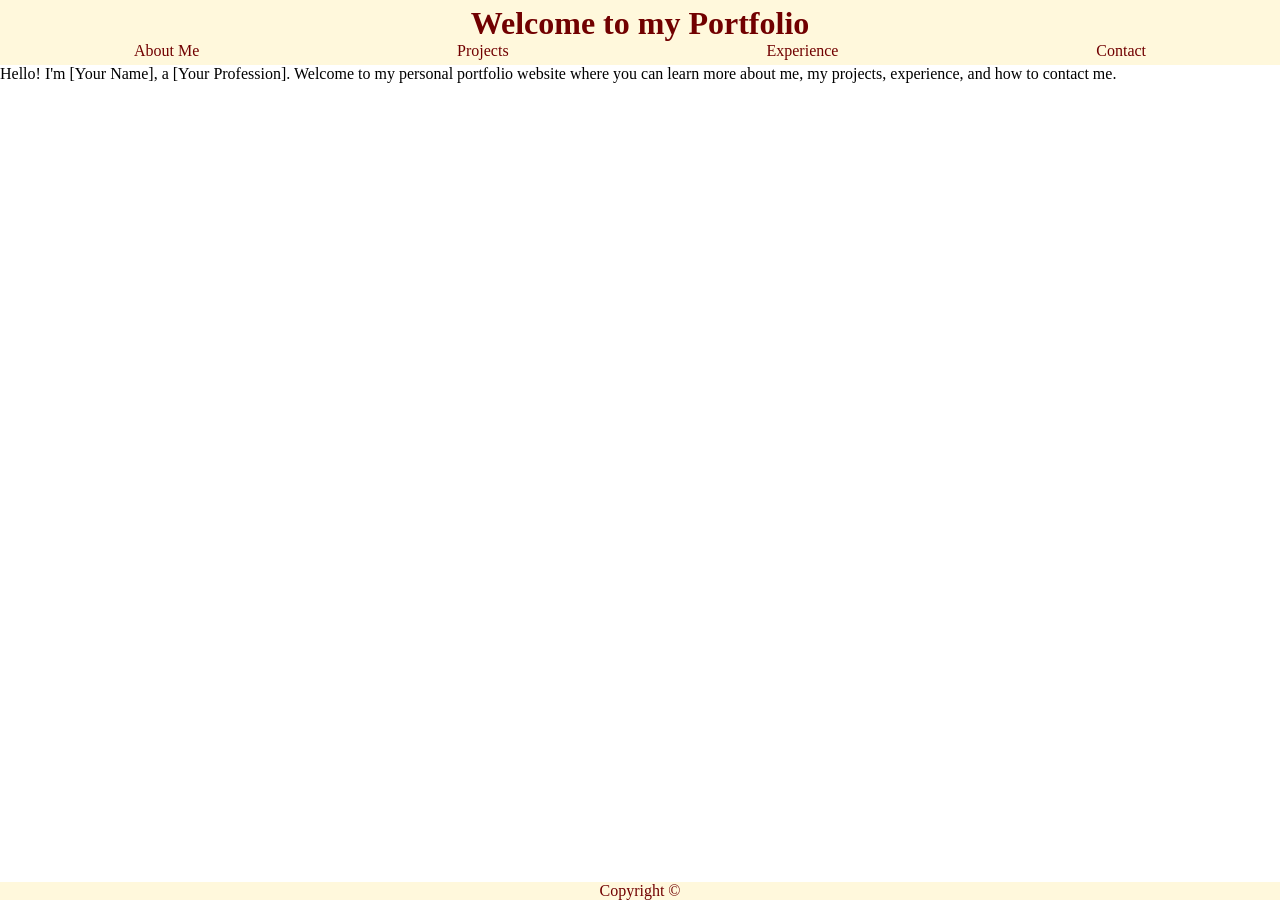
==== index.html @ 642b1dfe "pushing all the old code" ====
<!DOCTYPE html>
<html> 
    <head>
        <link rel="stylesheet" href="styles.css">
        <link rel="icon" type="image/svg+xml" href="images/icon.png">
        <title>Home</title>
    </head>
    <body>
        <header>
            <!--heading tag, h1,h2,h3,h4,h5,h6-->
            <h1>Welcome to my Portfolio</h1>

        <!-- use anchor tag for links -->
        <ul class="nav-bar"> <!--unordered list tag-->
            <li><a class="current" href="index.html">About Me</a></li> <!-- list item tag -->
            <li><a href="projects.html">Projects</a></li>
            <li><a href="experience.html">Experience</a></li>
            <li><a href="contact.html">Contact</a></li>
        </ul>
        </header>
        <div class="content">
            <p>Hello! I'm [Your Name], a [Your Profession]. Welcome to my personal portfolio website where you can learn more about me, my projects, experience, and how to contact me.</p>
        </div>

        <footer>
            Copyright &copy; 
        </footer>

    </body>
</html>
---- styles.css ----
*
{
    margin:0px; /* property-name: prpperty-value; */ 
    padding:0px;
    box-sizing: border-box;

}

header{
    width: 100%;
    align-items: center;
    background-color:cornsilk ; 
    padding: 5px;  
}


header h1{
    text-align: center; 
    color: #710000;
}

.nav-bar {
    display: flex; 
    justify-content: space-around; 
    list-style-type: none;;
}
.nav-bar a {
    color: #710000;
}

.current{
    color:#000000; 
}

a:link {
    text-decoration: none; 
}

a:visited{
    text-decoration: none; 
}
a:hover{
    text-decoration: underline;
}

.content{
    width: 100%;
}

footer{
    width: 100%;
    position: fixed; 
    bottom: 0;
    color: #710000;
    background-color: cornsilk;
    text-align: center;
}
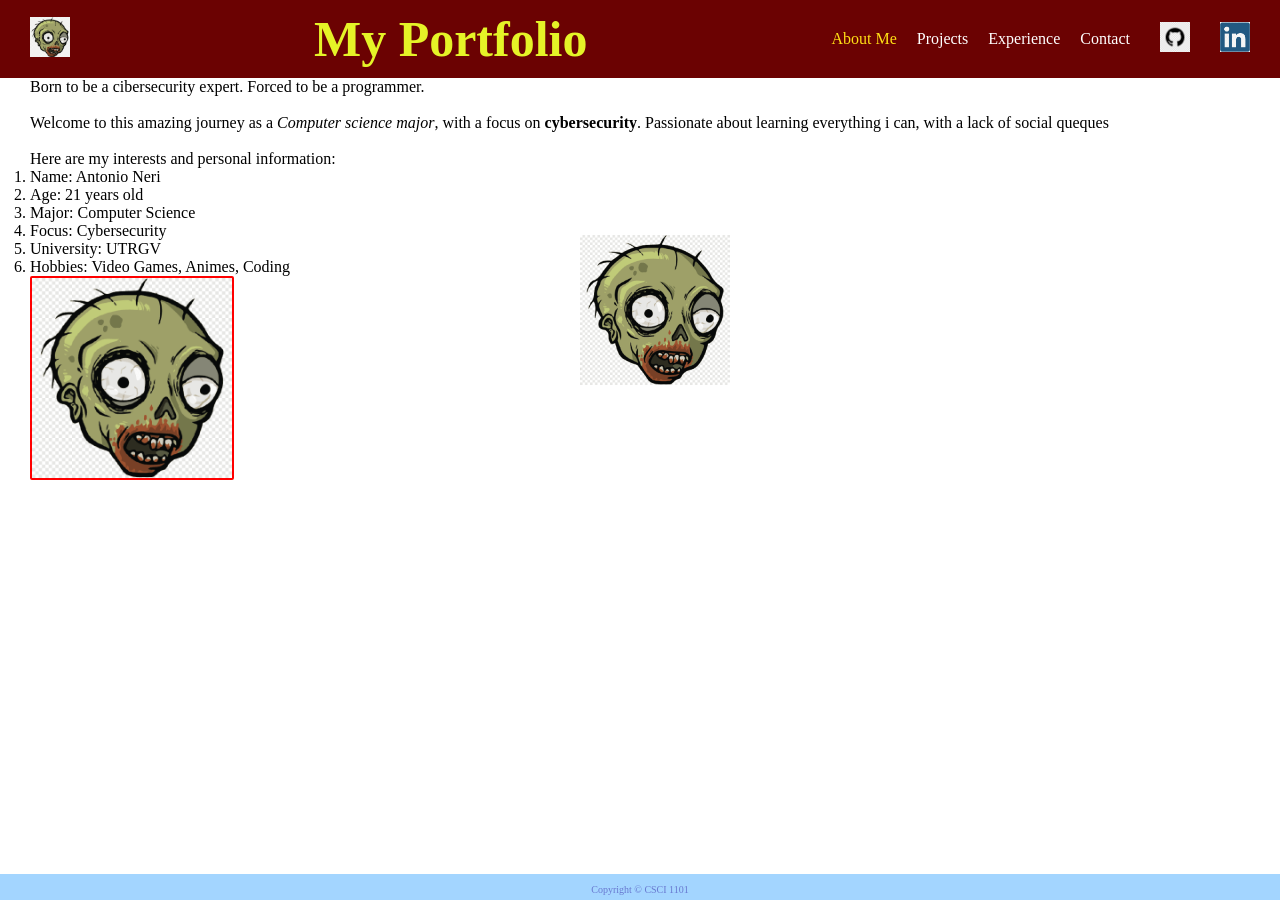
==== commit eafa3c7d: "Added pictures, and paragraph" ====
--- a/index.html
+++ b/index.html
@@ -1,29 +1,60 @@
 <!DOCTYPE html>
-<html> 
+<html>
     <head>
         <link rel="stylesheet" href="styles.css">
-        <link rel="icon" type="image/svg+xml" href="images/icon.png">
+        <link rel="shortcut icon" href="images/icon.png">
         <title>Home</title>
     </head>
     <body>
         <header>
-            <!--heading tag, h1,h2,h3,h4,h5,h6-->
-            <h1>Welcome to my Portfolio</h1>
+            <div class="logo">
+                <img src="images/icon.png">
+            </div>
+            <!--heading tag h1,h2,h3...,h6-->
+            <h1>My Portfolio</h1>
+            <!-- use anchor tag for links -->
+            <ul class="nav-bar"> <!--unordered list tag -->
+                <li><a class="current" href="index.html">About Me</a></li> <!-- list item tag -->
+                <li><a href="projects.html">Projects</a></li>
+                <li><a href="experience.html">Experience</a></li>
+                <li><a href="contact.html">Contact</a></li>
+            </ul>
 
-        <!-- use anchor tag for links -->
-        <ul class="nav-bar"> <!--unordered list tag-->
-            <li><a class="current" href="index.html">About Me</a></li> <!-- list item tag -->
-            <li><a href="projects.html">Projects</a></li>
-            <li><a href="experience.html">Experience</a></li>
-            <li><a href="contact.html">Contact</a></li>
-        </ul>
+            <div class="socials">
+                <a href="https://github.com/deathwlrd" target="-blank"><img src="images/github-logo.png"></a>
+                <a ><img src="images/linkedin.png"></a>
+
+            </div>
         </header>
+
         <div class="content">
-            <p>Hello! I'm [Your Name], a [Your Profession]. Welcome to my personal portfolio website where you can learn more about me, my projects, experience, and how to contact me.</p>
+            Born to be a cibersecurity expert. Forced to be a programmer. 
+            <!--paragraph tagg-->
+            <br/>
+            <br/>
+            <p>Welcome to this amazing journey as a <i>Computer science major</i>, with a focus on <b>cybersecurity</b>. 
+                Passionate about learning everything i can, with a lack of social queques</p> <!--this is a break tag-->
+
+                <br/>
+                Here are my interests and personal information: 
+                <br/>
+            <ol class="list-about-me">
+                <li> Name: Antonio Neri</li>
+                <li> Age: 21 years old</li>
+                <li> Major: Computer Science</li>
+                <li> Focus: Cybersecurity</li>
+                <li> University: UTRGV</li>
+                <li> Hobbies: Video Games, Animes, Coding</li>
+
+            </ol>
+            
+            <img class="home-image" src = "images/icon.png" width = "40" height = "40" alt="Portfolio Icon" class="icon-image">
+            
+            
         </div>
 
         <footer>
-            Copyright &copy; 
+            Copyright &copy; CSCI 1101
         </footer>
 
     </body>
--- a/styles.css
+++ b/styles.css
@@ -1,57 +1,98 @@
 *
 {
-    margin:0px; /* property-name: prpperty-value; */ 
-    padding:0px;
-    box-sizing: border-box;
-
+    margin: 0px; /* property-name: property-value; */
+    padding: 0px;
 }
 
 header{
-    width: 100%;
+    display:flex;
+    justify-content: space-between;
     align-items: center;
-    background-color:cornsilk ; 
-    padding: 5px;  
+    background-color: #6b0202;
+    padding: 10px 30px; 
+
+    position: sticky; 
+    top: 0; 
 }
 
+.logo img{
+    width: 40px;
+}
 
 header h1{
-    text-align: center; 
-    color: #710000;
+    text-align: center;
+    color: #e5f327;
+    flex: 1; 
+    font: 50px "Times New Roman";
+    font-weight: 800;
 }
 
-.nav-bar {
+.socials{
+    padding-left:30px; 
     display: flex; 
-    justify-content: space-around; 
-    list-style-type: none;;
-}
-.nav-bar a {
-    color: #710000;
+    gap: 30px; 
 }
 
-.current{
-    color:#000000; 
+.socials img{
+    width: 30px; 
+    height: 30px; 
 }
 
-a:link {
-    text-decoration: none; 
+.nav-bar{
+    display: flex;
+    gap: 20px;
+    list-style-type: none;
+}
+
+.nav-bar a{
+    color:#ffffff;
+}
+
+.nav-bar .current{
+    color:#ffe015;
+}
+
+a:link{
+    text-decoration: none;
 }
 
 a:visited{
-    text-decoration: none; 
+    text-decoration: none;
 }
+
 a:hover{
     text-decoration: underline;
 }
 
+
 .content{
     width: 100%;
+    padding-left: 30px; 
+    padding-bottom: 57px;
+    background-image: url(images/icon.png); 
+    background-repeat: no-repeat; 
+    background-size: 150px; 
+    background-position: center; 
+    
+}
+
+.home-image{
+    border-style: solid; 
+    border-width: 2px; 
+    border-radius: 2px; 
+    border-color: red; 
+    width: 200px;
+    height: auto;
 }
 
 footer{
     width: 100%;
-    position: fixed; 
+    position: fixed;
     bottom: 0;
-    color: #710000;
-    background-color: cornsilk;
+    color: #6879d0;
+    background-color:  #a3d5ff;
     text-align: center;
-}
+    padding-top: 10px; 
+    padding-bottom: 5px;
+    font-size:10px;
+}
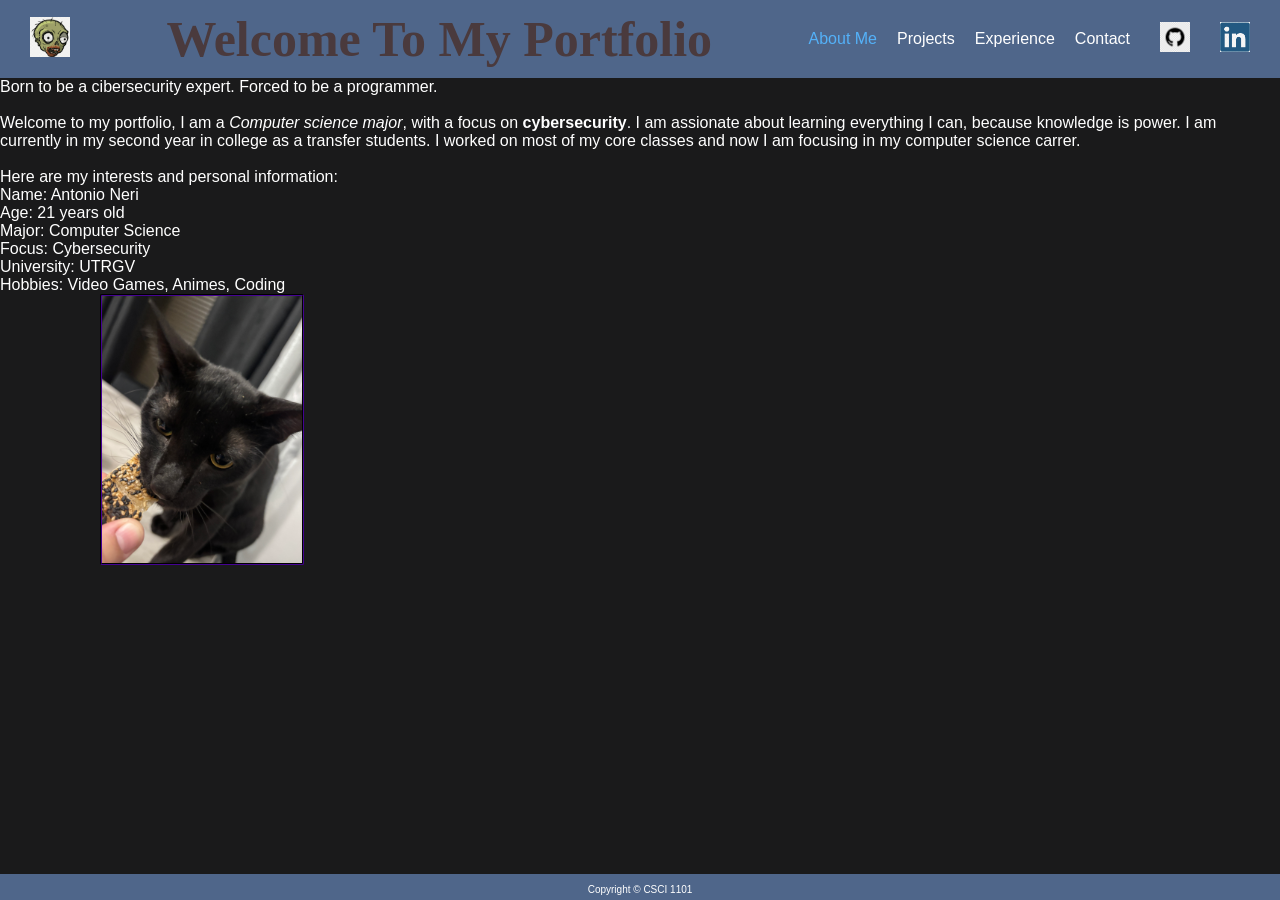
==== commit d9728cc0: "Added picture and colors" ====
--- a/index.html
+++ b/index.html
@@ -11,7 +11,7 @@
                 <img src="images/icon.png">
             </div>
             <!--heading tag h1,h2,h3...,h6-->
-            <h1>My Portfolio</h1>
+            <h1> Welcome To My Portfolio</h1>
             <!-- use anchor tag for links -->
             <ul class="nav-bar"> <!--unordered list tag -->
                 <li><a class="current" href="index.html">About Me</a></li> <!-- list item tag -->
@@ -32,8 +32,9 @@
             <!--paragraph tagg-->
             <br/>
             <br/>
-            <p>Welcome to this amazing journey as a <i>Computer science major</i>, with a focus on <b>cybersecurity</b>. 
-                Passionate about learning everything i can, with a lack of social queques</p> <!--this is a break tag-->
+            <p>Welcome to my portfolio, I am a <i>Computer science major</i>, with a focus on <b>cybersecurity</b>. 
+                I am assionate about learning everything I can, because knowledge is power. I am currently in my second year in college
+            as a transfer students. I worked on most of my core classes and now I am focusing in my computer science carrer.</p> <!--this is a break tag-->
 
                 <br/>
                 Here are my interests and personal information: 
@@ -48,7 +49,7 @@
 
             </ol>
             
-            <img class="home-image" src = "images/icon.png" width = "40" height = "40" alt="Portfolio Icon" class="icon-image">
+            <img class="home-image" src = "images/Zoro.png" width = "40" height = "40" alt="Portfolio Icon" class="icon-image">
             
             
         </div>
--- a/styles.css
+++ b/styles.css
@@ -4,11 +4,18 @@
     padding: 0px;
 }
 
+body{
+    font-family: Arial, sans-serif;
+    background-color: rgb(26, 26, 27); 
+    color: white; 
+    width: 100%;
+}
 header{
     display:flex;
     justify-content: space-between;
-    align-items: center;
-    background-color: #6b0202;
+    border-bottom: 2px ; 
+    align-items: center; 
+    background-color: #4f668a;
     padding: 10px 30px; 
 
     position: sticky; 
@@ -21,7 +28,7 @@
 
 header h1{
     text-align: center;
-    color: #e5f327;
+    color: #4a3a3d;
     flex: 1; 
     font: 50px "Times New Roman";
     font-weight: 800;
@@ -49,7 +56,7 @@
 }
 
 .nav-bar .current{
-    color:#ffe015;
+    color:#54b1f8;
 }
 
 a:link{
@@ -66,22 +73,25 @@
 
 
 .content{
-    width: 100%;
-    padding-left: 30px; 
-    padding-bottom: 57px;
-    background-image: url(images/icon.png); 
+    width: 100%; 
+     
+    padding-bottom: 100px; 
+  /* background-image: url(images/icon.png); */
     background-repeat: no-repeat; 
-    background-size: 150px; 
+    background-size: 100px; 
     background-position: center; 
+
     
 }
 
 .home-image{
-    border-style: solid; 
+    border-style: groove; 
     border-width: 2px; 
     border-radius: 2px; 
-    border-color: red; 
+    border-color: rgb(29, 1, 63); 
     width: 200px;
+     
+    margin-left: 100px; 
     height: auto;
 }
 
@@ -89,10 +99,24 @@
     width: 100%;
     position: fixed;
     bottom: 0;
-    color: #6879d0;
-    background-color:  #a3d5ff;
+    background-color: #4f668a;
+    color: #ffffff;
     text-align: center;
     padding-top: 10px; 
     padding-bottom: 5px;
     font-size:10px;
+}
+
+table{
+    border-collapse: collapse; 
+    margin-top: 20px; 
+    margin-bottom : 10px; 
+    margin-left: 50px; 
+}
+.project-table td, .project-table th {
+    border: 1px solid white; 
+    padding : 20px; 
+    text-align: center; 
+    color: white; 
+
 }
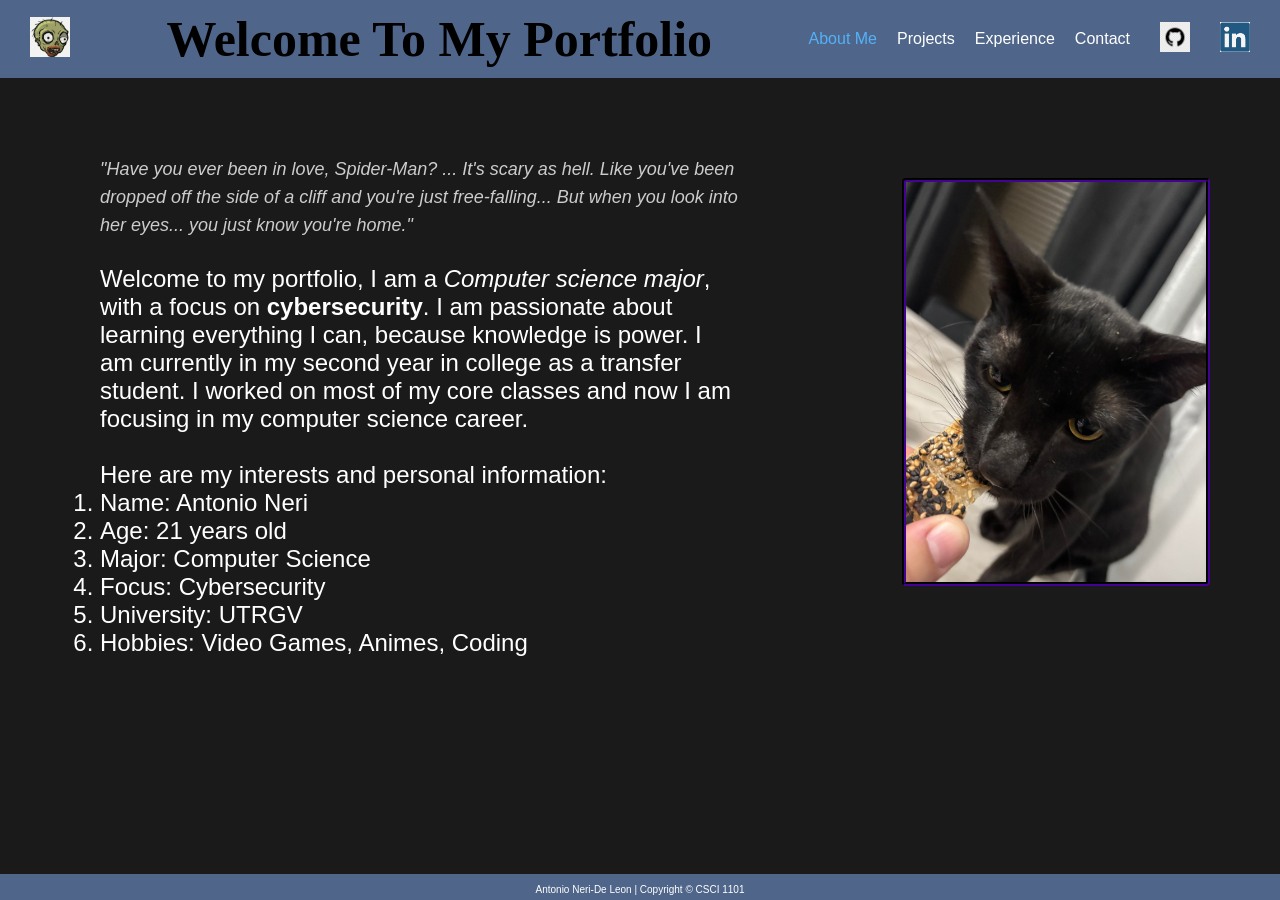
==== commit d1de9e0a: "Layout modification, added information." ====
--- a/index.html
+++ b/index.html
@@ -1,6 +1,10 @@
 <!DOCTYPE html>
 <html>
     <head>
+        <meta charset="UTF-8">
+        <meta name="viewport" content="width=device-width, initial-scale=1.0">
+
+
         <link rel="stylesheet" href="styles.css">
         <link rel="shortcut icon" href="images/icon.png">
         <title>Home</title>
@@ -27,35 +31,38 @@
             </div>
         </header>
 
-        <div class="content">
-            Born to be a cibersecurity expert. Forced to be a programmer. 
-            <!--paragraph tagg-->
-            <br/>
-            <br/>
-            <p>Welcome to my portfolio, I am a <i>Computer science major</i>, with a focus on <b>cybersecurity</b>. 
-                I am assionate about learning everything I can, because knowledge is power. I am currently in my second year in college
-            as a transfer students. I worked on most of my core classes and now I am focusing in my computer science carrer.</p> <!--this is a break tag-->
+<div class="content-wrapper">
 
-                <br/>
-                Here are my interests and personal information: 
-                <br/>
-            <ol class="list-about-me">
-                <li> Name: Antonio Neri</li>
-                <li> Age: 21 years old</li>
-                <li> Major: Computer Science</li>
-                <li> Focus: Cybersecurity</li>
-                <li> University: UTRGV</li>
-                <li> Hobbies: Video Games, Animes, Coding</li>
+    <div class="content">
+        <i class="quote">"Have you ever been in love, Spider-Man? ... It's scary as hell. Like you've been dropped off the side of a cliff and you're just free-falling... But when you look into her eyes... you just know you're home."</i>
+        <br/><br/>
 
-            </ol>
-            
-            <img class="home-image" src = "images/Zoro.png" width = "40" height = "40" alt="Portfolio Icon" class="icon-image">
-            
-            
-        </div>
+        <p>Welcome to my portfolio, I am a <i>Computer science major</i>, with a focus on <b>cybersecurity</b>. 
+        I am passionate about learning everything I can, because knowledge is power. I am currently in my
+        second year in college as a transfer student. I worked on most of my core classes and now I am
+        focusing in my computer science career.</p>
+
+        <br/>
+        Here are my interests and personal information:
+        <br/>
+
+        <ol class="list-about-me">
+            <li>Name: Antonio Neri</li>
+            <li>Age: 21 years old</li>
+            <li>Major: Computer Science</li>
+            <li>Focus: Cybersecurity</li>
+            <li>University: UTRGV</li>
+            <li>Hobbies: Video Games, Animes, Coding</li>
+        </ol>
+    </div>
+
+    <img class="home-image" src="images/Zoro.png" alt="Portfolio Icon">
+
+</div>
+
 
         <footer>
-            Copyright &copy; CSCI 1101
+            Antonio Neri-De Leon | Copyright &copy; CSCI 1101
         </footer>
 
     </body>
--- a/styles.css
+++ b/styles.css
@@ -28,7 +28,7 @@
 
 header h1{
     text-align: center;
-    color: #4a3a3d;
+    color: #000000;
     flex: 1; 
     font: 50px "Times New Roman";
     font-weight: 800;
@@ -73,10 +73,12 @@
 
 
 .content{
-    width: 100%; 
-     
-    padding-bottom: 100px; 
-  /* background-image: url(images/icon.png); */
+    width: 50%; 
+    font-size: 24px;
+    margin-bottom: 100px; 
+    margin-top: 75px;
+    margin-left: 100px; 
+
     background-repeat: no-repeat; 
     background-size: 100px; 
     background-position: center; 
@@ -84,16 +86,14 @@
     
 }
 
-.home-image{
-    border-style: groove; 
-    border-width: 2px; 
-    border-radius: 2px; 
-    border-color: rgb(29, 1, 63); 
-    width: 200px;
-     
-    margin-left: 100px; 
-    height: auto;
-}
+
+
+.quote{
+    font-size: 18px;
+    color: #cccccc;
+
+}
+
 
 footer{
     width: 100%;
@@ -119,4 +119,86 @@
     text-align: center; 
     color: white; 
 
+}
+.content form{
+    width: fit-content; 
+    margin: auto; 
+    text-align: left; 
+    padding: 5px; 
+    
+}
+
+.content legend {
+    text-align: center; 
+}
+.content fieldset{
+    padding: 3px; 
+}
+.content label{
+    display: inline-block; 
+    vertical-align: top; 
+    width: 100px; 
+}
+.content input, .content textarea{
+    margin-bottom:5px; 
+    width: 250px; 
+    padding: 6px; 
+    border: 1px solid #bbb; 
+    border-radius: 4px; 
+    font-size: 14px; 
+    box-sizing: border-box; 
+}
+
+.home-image {
+    width: 300px;      
+    max-width: 100%;   
+    height: auto;
+    right: 50px; 
+    margin-top: 100px; 
+    margin-right: 70px; 
+
+    border-style: groove;
+    border-width: 4px;
+    border-radius: 4px;
+    border-color: rgb(29, 1, 63);
+}
+
+.content-wrapper {
+    display: flex;
+    justify-content: space-between;
+    align-items: flex-start;
+    gap: 40px;
+    flex-wrap: wrap; 
+    width: 100%;
+}
+.list-about.experience {
+    margin-left: 0px; 
+}
+
+.experience-content{
+    width: 80%; 
+    font-size: 24px;
+    margin-bottom: 100px; 
+    margin-top: 75px;
+    margin-left: 100px; 
+
+    background-repeat: no-repeat; 
+    background-size: 100px; 
+    background-position: center; 
+
+}
+.projects-text{
+    width: 80%; 
+    font-size: 24px;
+    margin-top: -300px; 
+    margin-bottom: 500px; 
+    margin-left: 300px; 
+    gap: 25px; 
+    padding-left: 50px;
+
+    background-repeat: no-repeat; 
+    background-size: 98px; 
+    background-position: center; 
+    flex-wrap: wrap; 
+    align-items: flex-start; 
 }
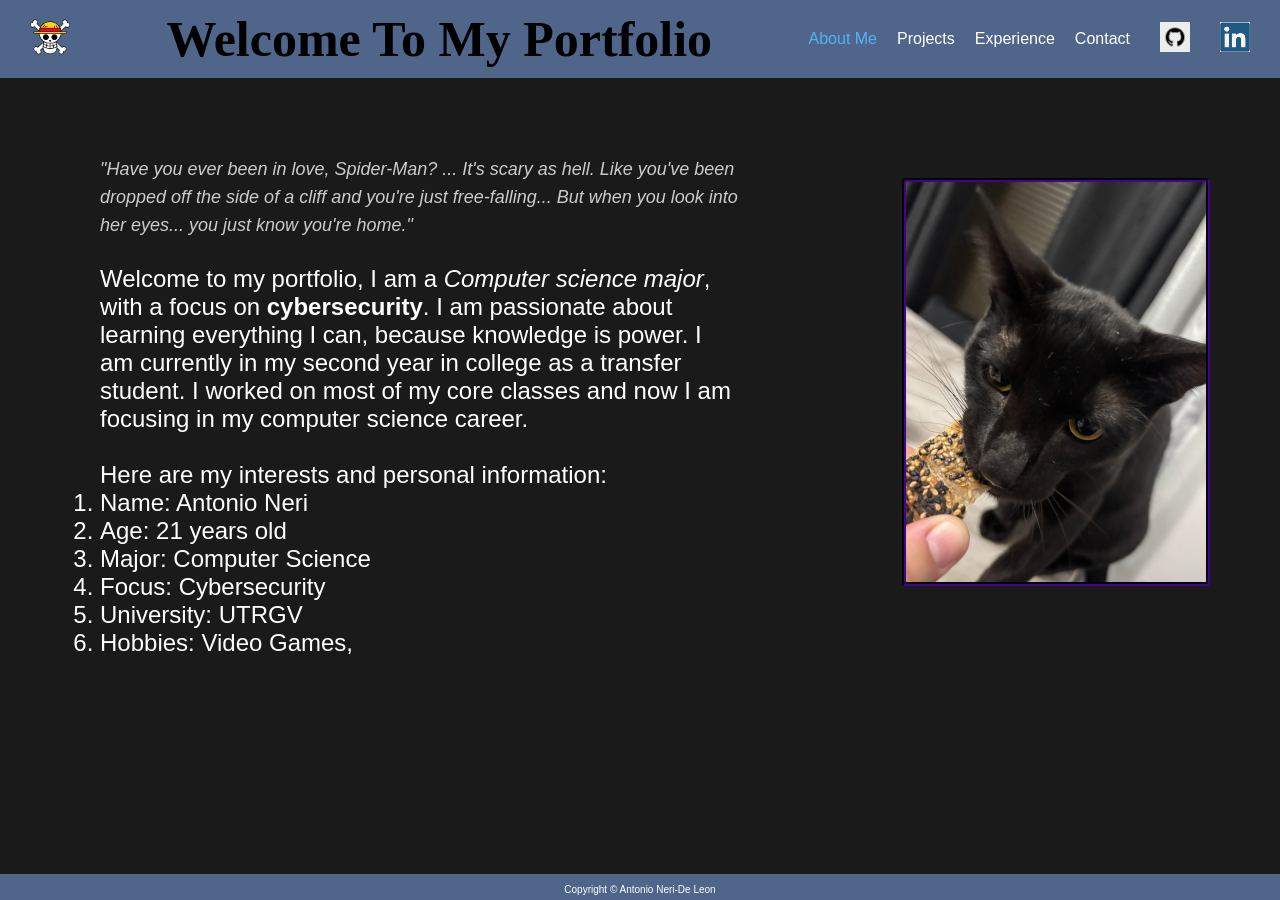
==== commit ae58f5cb: "Change of picture and linkend link" ====
--- a/index.html
+++ b/index.html
@@ -6,13 +6,13 @@
 
 
         <link rel="stylesheet" href="styles.css">
-        <link rel="shortcut icon" href="images/icon.png">
+        <link rel="shortcut icon" href="images/strawhatjolly.png">
         <title>Home</title>
     </head>
     <body>
         <header>
             <div class="logo">
-                <img src="images/icon.png">
+                <img src="images/strawhatjolly.png">
             </div>
             <!--heading tag h1,h2,h3...,h6-->
             <h1> Welcome To My Portfolio</h1>
@@ -26,7 +26,7 @@
 
             <div class="socials">
                 <a href="https://github.com/deathwlrd" target="-blank"><img src="images/github-logo.png"></a>
-                <a ><img src="images/linkedin.png"></a>
+                <a href="https://www.linkedin.com/in/antonio-neri-de-leon-aa172b381/" target="-blank"><img src="images/linkedin.png"></a>
 
             </div>
         </header>
@@ -52,7 +52,7 @@
             <li>Major: Computer Science</li>
             <li>Focus: Cybersecurity</li>
             <li>University: UTRGV</li>
-            <li>Hobbies: Video Games, Animes, Coding</li>
+            <li>Hobbies: Video Games, </li>
         </ol>
     </div>
 
@@ -62,7 +62,7 @@
 
 
         <footer>
-            Antonio Neri-De Leon | Copyright &copy; CSCI 1101
+            Copyright &copy; Antonio Neri-De Leon
         </footer>
 
     </body>
--- a/styles.css
+++ b/styles.css
@@ -201,4 +201,5 @@
     background-position: center; 
     flex-wrap: wrap; 
     align-items: flex-start; 
-}+}
+
